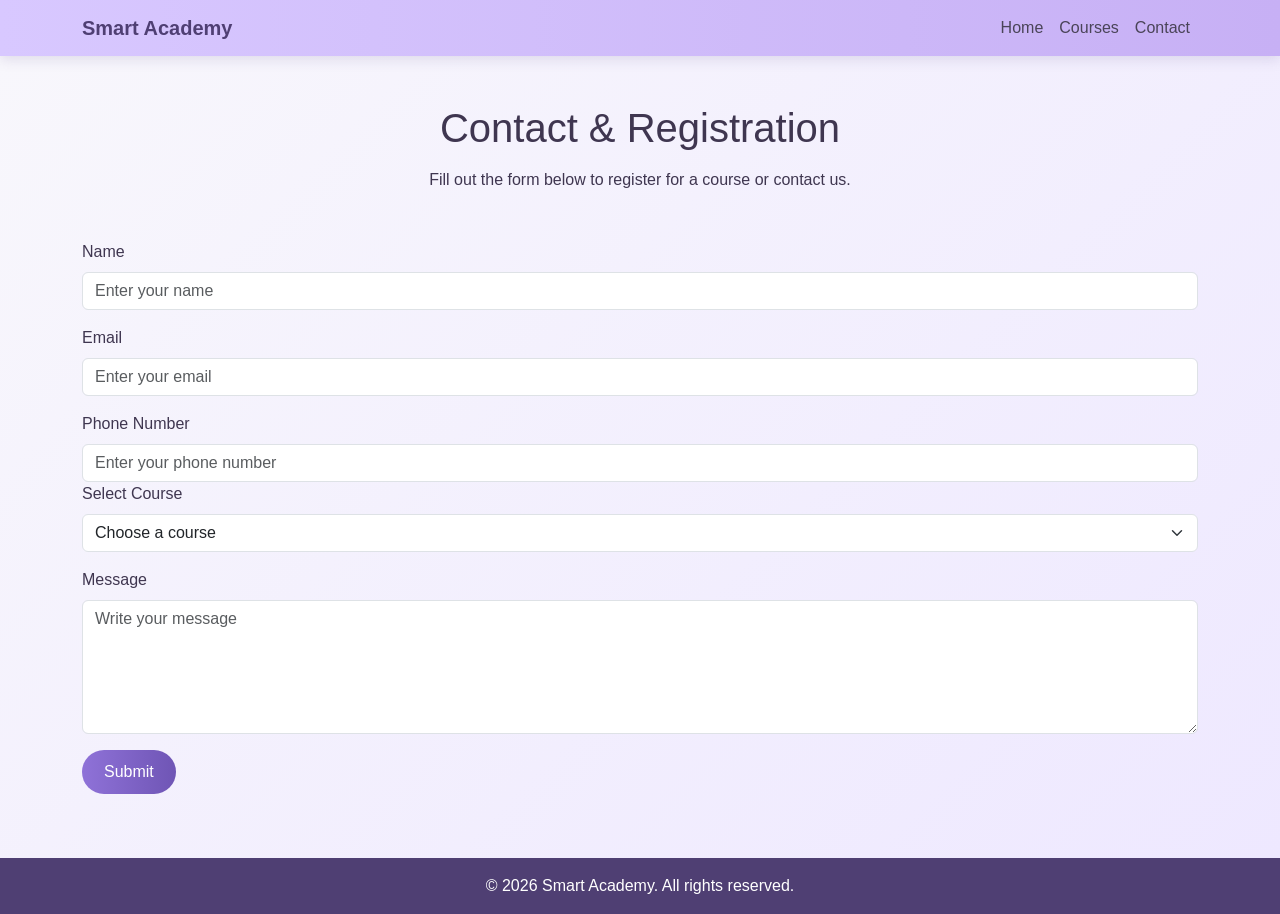
==== contact.html @ 64916e2c "Complete Smart Academy website" ====
<!DOCTYPE html>
<html lang="en">

<head>
  <meta charset="UTF-8">
  <meta name="viewport" content="width=device-width, initial-scale=1.0">

  <title>Contact - Smart Academy</title>

  <link
    href="https://cdn.jsdelivr.net/npm/bootstrap@5.3.3/dist/css/bootstrap.min.css"
    rel="stylesheet"
  >

  <link rel="stylesheet" href="styles.css">
</head>

<body>
    <nav class="navbar navbar-expand-lg navbar-light">
  <div class="container">

    <a class="navbar-brand" href="index.html">
      Smart Academy
    </a>

    <button
      class="navbar-toggler"
      type="button"
      data-bs-toggle="collapse"
      data-bs-target="#navbarNav"
    >
      <span class="navbar-toggler-icon"></span>
    </button>

    <div class="collapse navbar-collapse" id="navbarNav">
      <ul class="navbar-nav ms-auto">

        <li class="nav-item">
          <a class="nav-link" href="index.html">
            Home
          </a>
        </li>

        <li class="nav-item">
          <a class="nav-link" href="courses.html">
            Courses
          </a>
        </li>

        <li class="nav-item">
          <a class="nav-link" href="contact.html">
            Contact
          </a>
        </li>

      </ul>
    </div>

  </div>
</nav>
<section id="contact" class="py-5">
  <div class="container">

    <h1 class="text-center mb-3">Contact & Registration</h1>

    <p class="text-center mb-5">
      Fill out the form below to register for a course or contact us.
    </p>
    <form>

  <div class="mb-3">
    <label class="form-label">
      Name
    </label>

    <input
      type="text"
      class="form-control"
      placeholder="Enter your name"
    >
  </div>


  <div class="mb-3">
    <label class="form-label">
      Email
    </label>

    <input
      type="email"
      class="form-control"
      placeholder="Enter your email"
    >
  </div>


  <div class="mb-3">
    <label class="form-label">
      Phone Number
    </label>
     <input
      type="tel"
      class="form-control"
      placeholder="Enter your phone number"
    >
    <div class="mb-3">
  <label class="form-label">
    Select Course
  </label>

  <select class="form-select">
    <option selected disabled>Choose a course</option>
    <option>Web Development</option>
    <option>Python Programming</option>
    <option>UI/UX Design</option>
    <option>Digital Marketing</option>
    <option>Data Analysis</option>
    <option>Cybersecurity</option>
  </select>
</div>


<div class="mb-3">
  <label class="form-label">
    Message
  </label>

  <textarea
    class="form-control"
    rows="5"
    placeholder="Write your message"
  ></textarea>

</div>
<button type="submit" class="btn btn-primary">
  Submit
</button>

   
  </div>

</form>

  </div>
</section>
<footer class="text-center py-3">
  <p class="mb-0">
    © 2026 Smart Academy. All rights reserved.
  </p>
</footer>

<script src="https://cdn.jsdelivr.net/npm/bootstrap@5.3.3/dist/js/bootstrap.bundle.min.js"></script>

</body>
</html>
---- styles.css ----
.navbar {
  background: linear-gradient(
    90deg,
    #d8c8ff,
    #c7b0f5
  );

  box-shadow: 0 4px 12px rgba(91, 75, 138, 0.15);
}.hero-image{
    width: 100%;
    max-width: 450px;
    border-radius: 20px;
    box-shadow: 0 10px 25px rgba(91, 75, 138, 0.15);
}
body {
  background-color: #f8f7fc;
  color: #3f3650;
  font-family: Arial, sans-serif;
}
.navbar-brand {
  color: #4f3f73 !important;
  font-weight: bold;
}
.navbar .nav-link {
  color: #4a4458;
  font-weight: 500;
}
.navbar .nav-link:hover {
  color: #7b61b3;
}
#home {
  background: linear-gradient(
    135deg,
    #f8f7fc,
    #eee8ff
  );
}

#home h1 {
  color: #4f3f73;
}

#home p {
  color: #625a70;
}

.hero-image {
  width: 100%;
  max-width: 400px;
  border-radius: 20px;
  box-shadow: 0 10px 25px rgba(91, 75, 138, 0.15);
}
#featured-courses h2 {
  color: #4f3f73;
  font-weight: bold;
}

#featured-courses .card {
  border: none;
  border-radius: 18px;
  overflow: hidden;
  box-shadow: 0 8px 20px rgba(91, 75, 138, 0.12);
  transition: 0.3s;
}

#featured-courses .card:hover {
  transform: translateY(-5px);
  box-shadow: 0 12px 28px rgba(91, 75, 138, 0.2);
}

#featured-courses .card-img-top {
  height: 220px;
  object-fit: cover;
}

#featured-courses .card-title {
  color: #5b4b8a;
  font-weight: bold;
}
#about-academy {
  background-color: #ffffff;
}

#about-academy h2 {
  color: #4f3f73;
  font-weight: bold;
}

#about-academy p {
  max-width: 750px;
  margin: auto;
  color: #625a70;
  line-height: 1.7;
}
#about-academy + section {
  background: linear-gradient(
    135deg,
    #e9ddff,
    #f7efff
  );
}
.btn-primary {
  background: linear-gradient(
    90deg,
    #8f72d8,
    #6f55b5
  );

  border: none;
  border-radius: 25px;
  padding: 10px 22px;
}

.btn-primary:hover {
  background: linear-gradient(
    90deg,
    #7d63c6,
    #5f46a4
  );
}
footer {
  background-color: #4f3f73;
  color: white;
}
@media (max-width: 768px) {

  #home {
    text-align: center;
  }

  .hero-image {
    max-width: 320px;
    margin-top: 25px;
  }

  #featured-courses .card-img-top {
    height: 200px;
  }

}
#all-courses {
  background: linear-gradient(
    135deg,
    #f8f7fc,
    #eee8ff
  );
}

#all-courses h1 {
  color: #4f3f73;
  font-weight: bold;
}

#all-courses > .container > p {
  color: #625a70;
}

#all-courses .card {
  border: none;
  border-radius: 18px;
  overflow: hidden;
  box-shadow: 0 8px 20px rgba(91, 75, 138, 0.12);
  transition: 0.3s;
}

#all-courses .card:hover {
  transform: translateY(-5px);
  box-shadow: 0 12px 28px rgba(91, 75, 138, 0.2);
}

#all-courses .card-img-top {
  height: 220px;
  object-fit: cover;
}

#all-courses .card-title {
  color: #5b4b8a;
  font-weight: bold;
}
#contact {
  background: linear-gradient(
    135deg,
    #f8f7fc,
    #eee8ff
  );
}
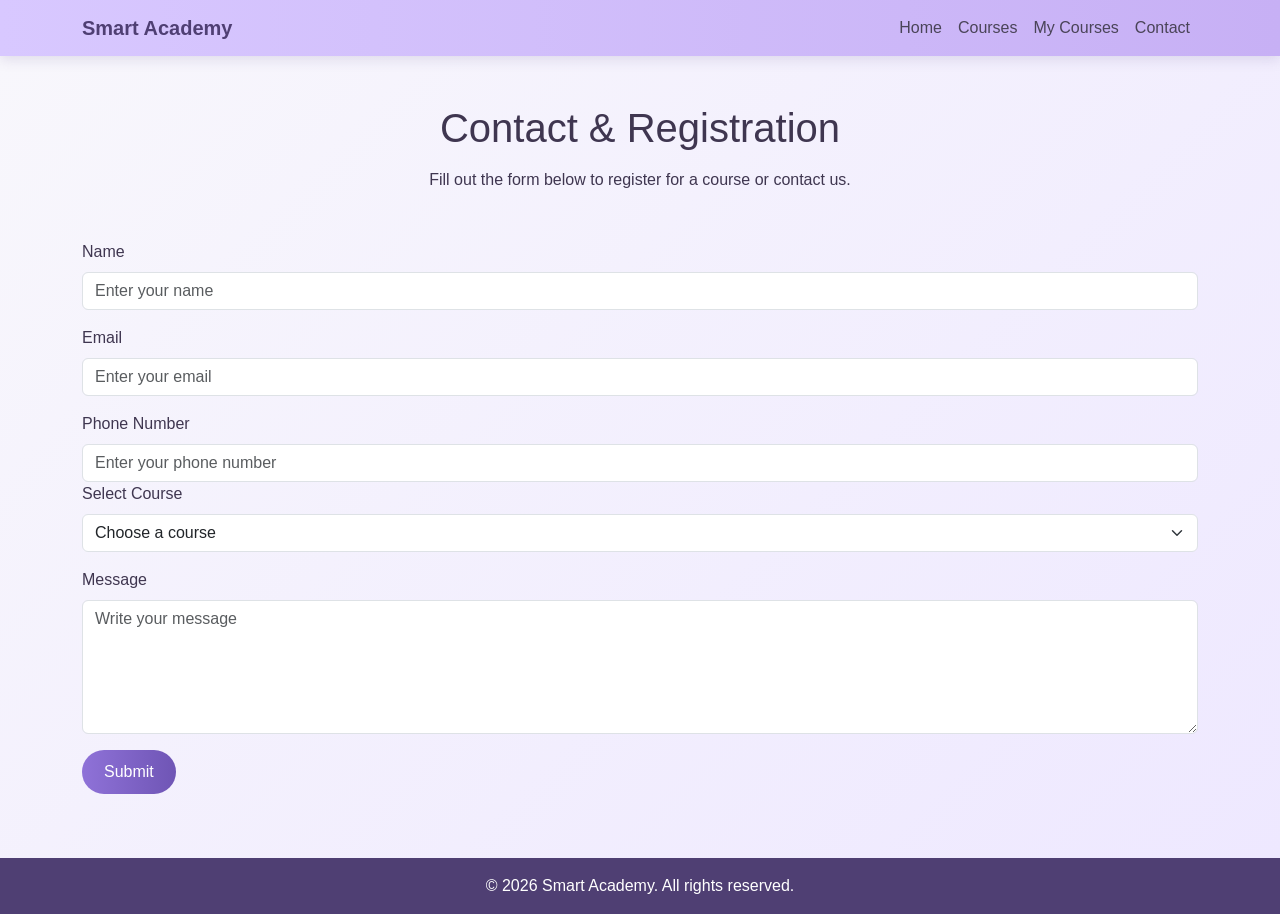
==== commit 6349b605: "finish task 3 interactive website using javascript" ====
--- a/contact.html
+++ b/contact.html
@@ -46,6 +46,11 @@
             Courses
           </a>
         </li>
+        <li class="nav-item">
+  <a class="nav-link" href="my-courses.html">
+    My Courses
+  </a>
+</li>
 
         <li class="nav-item">
           <a class="nav-link" href="contact.html">
@@ -66,7 +71,7 @@
     <p class="text-center mb-5">
       Fill out the form below to register for a course or contact us.
     </p>
-    <form>
+    <form id="registrationForm">
 
   <div class="mb-3">
     <label class="form-label">
@@ -75,6 +80,7 @@
 
     <input
       type="text"
+      id="name"
       class="form-control"
       placeholder="Enter your name"
     >
@@ -88,6 +94,7 @@
 
     <input
       type="email"
+      id="email"
       class="form-control"
       placeholder="Enter your email"
     >
@@ -100,6 +107,7 @@
     </label>
      <input
       type="tel"
+      id="phone"
       class="form-control"
       placeholder="Enter your phone number"
     >
@@ -108,7 +116,7 @@
     Select Course
   </label>
 
-  <select class="form-select">
+  <select id="course" class="form-select">
     <option selected disabled>Choose a course</option>
     <option>Web Development</option>
     <option>Python Programming</option>
@@ -126,6 +134,7 @@
   </label>
 
   <textarea
+    id="message"
     class="form-control"
     rows="5"
     placeholder="Write your message"
@@ -150,6 +159,6 @@
 </footer>
 
 <script src="https://cdn.jsdelivr.net/npm/bootstrap@5.3.3/dist/js/bootstrap.bundle.min.js"></script>
-
+<script src="script.js"></script>
 </body>
 </html>
--- a/styles.css
+++ b/styles.css
@@ -183,4 +183,42 @@
     #f8f7fc,
     #eee8ff
   );
+}
+#my-courses {
+  background: linear-gradient(
+    135deg,
+    #f8f7fc,
+    #eee8ff
+  );
+  min-height: 80vh;
+}
+
+#my-courses h1 {
+  color: #4f3f73;
+  font-weight: bold;
+}
+
+#my-courses > .container > p {
+  color: #625a70;
+}
+
+#my-courses .card {
+  border: none;
+  border-radius: 18px;
+  box-shadow: 0 8px 20px rgba(91, 75, 138, 0.12);
+  transition: 0.3s;
+}
+
+#my-courses .card:hover {
+  transform: translateY(-5px);
+  box-shadow: 0 12px 28px rgba(91, 75, 138, 0.2);
+}
+
+#my-courses .card-title {
+  color: #5b4b8a;
+  font-weight: bold;
+}
+
+#my-courses .card-body {
+  padding: 25px;
 }
